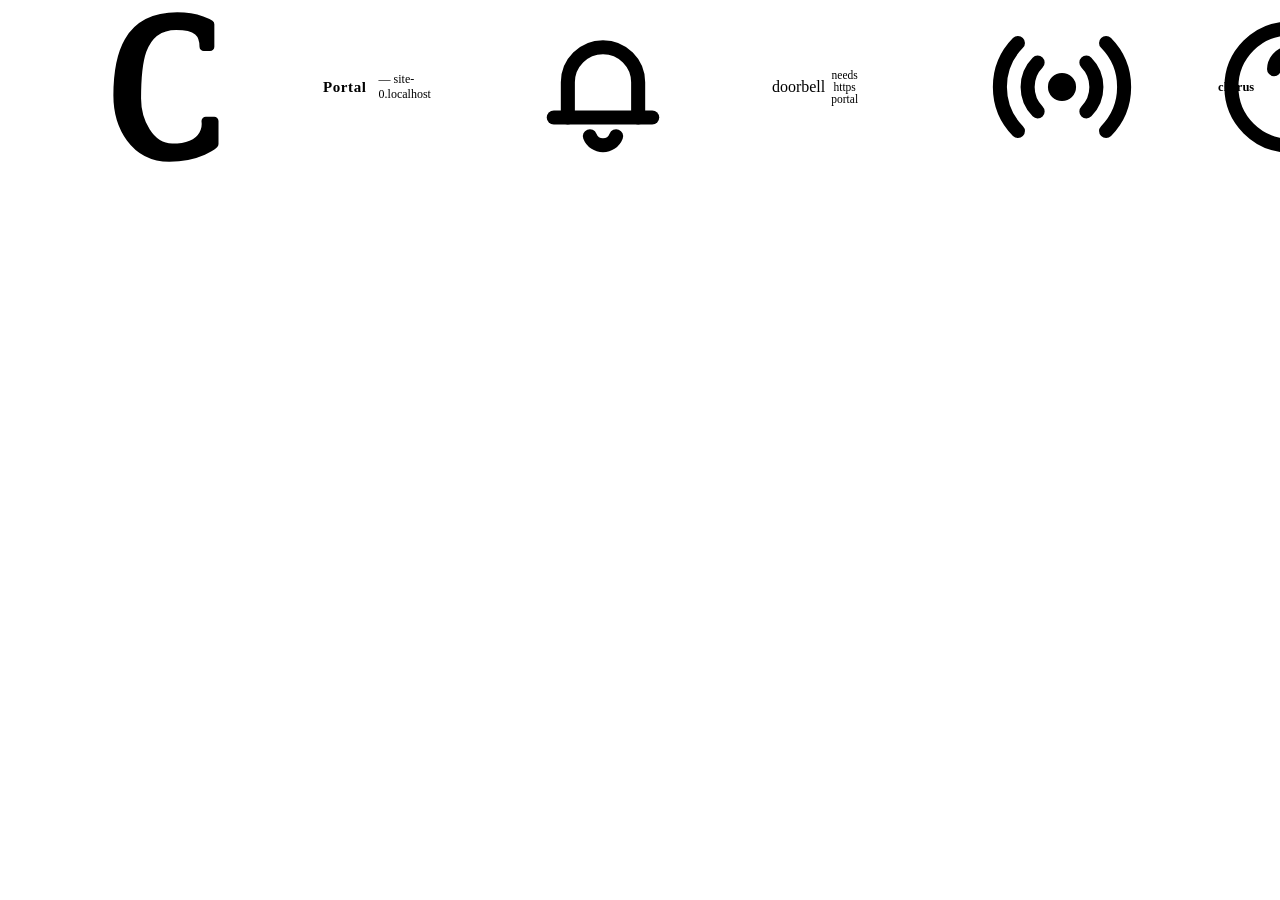
==== portal/portal/index.html @ 675035c2 "release build from main 15f2cd0 Co-Authored-By: Claude Fable 5.1 <noreply@anthropic.com> Co-Authored" ====
<!doctype html>
<html lang="en">
<head>
<meta charset="utf-8">
<meta name="viewport" content="width=device-width, initial-scale=1">
<title>Portal</title>
<link rel="icon" href="data:image/svg+xml,<svg xmlns='http://www.w3.org/2000/svg' viewBox='-119 -789 829 829'><style>@media (prefers-color-scheme:dark){g{fill:%23f3f5f8;stroke:%23f3f5f8}}</style><g transform='scale(1 -1)' fill='%230b1219' stroke='%230b1219' stroke-width='48' stroke-linejoin='round'><path d='M357.70703125 763C79.70703125 763 28.70703125 545 28.70703125 328C28.70703125 159 120.70703125 -14 313.70703125 -14C481.70703125 -14 561.70703125 59 561.70703125 59V186H515.70703125C515.70703125 186 539.70703125 38 329.70703125 38C204.70703125 38 133.70703125 187 133.70703125 311C133.70703125 479 140.70703125 714 351.70703125 714C469.70703125 714 504.70703125 672 504.70703125 597H538.70703125V721C538.70703125 721 478.70703125 763 357.70703125 763Z'/></g></svg>">
<link rel="stylesheet" href="/tokens.css">
<style>
  /* The palette, type, spacing and geometry live in tokens.css, shared with the
     dashboard so the two surfaces read as one product. Nothing is redeclared here.
     Per-agent identity arrives as --agent-h, set on each pane from the roster at
     load; tokens.css derives --id-edge and --id-fill from the hue alone, retuned
     per theme. */
  * { box-sizing: border-box; }
  html, body { height: 100%; margin: 0; }
  body {
    background: var(--bg-page);
    color: var(--text-body);
    font-family: var(--font-sans);
    display: flex; flex-direction: column;
    padding: 10px; gap: 10px;
  }
  header.bar {
    /* centre, not baseline: the wordmark is a flex row now and a flex container's
       baseline is its first item's, which dropped the banner below the title. */
    display: flex; align-items: center; gap: 12px;
    padding: 2px 6px; flex: none;
  }
  header.bar h1 {
    margin: 0; font-size: 15px; font-weight: 600; letter-spacing: .04em;
    /* .icon is display:block; without a flex row here the mark stacks above the words */
    display: inline-flex; align-items: center; gap: 7px;
  }
  header.bar h1 .icon { color: var(--text-strong); }   /* the mark is ink, not accent */
  header.bar h1 .accent { color: var(--accent); }
  header.bar .sub { color: var(--text-quiet); font-size: 12px; }
  header.bar .right { margin-left: auto; color: var(--text-quiet); font-size: 12px; }
  /* doorbell: centred in the bar (operator's ask 2026-09-10), ON by default */
  header.bar { position: relative; }
  #doorbell {
    display: flex; align-items: center; gap: 6px; cursor: pointer;
    font: 600 12.5px/16px var(--font-sans); color: var(--text-strong);
    border: var(--edge-w) solid var(--line-strong); border-radius: var(--radius-1);
    padding: 0 10px; height: 28px; background: var(--bg-panel); margin-left: auto;
  }
  #doorbell:hover { border-color: var(--accent); }
  #doorbell:focus-visible { outline: none; box-shadow: var(--focus-ring); }
  /* state reads from the dot, not from the label going grey: a control that dims
     to say "off" is indistinguishable from one that is disabled. */
  #doorbell .bell-dot {
    width: 7px; height: 7px; border-radius: 50%; flex: none;
    background: var(--ok-fill); border: 1.5px solid transparent;
  }
  #doorbell[aria-pressed="false"] .bell-dot { background: transparent; border-color: var(--ink-4); }
  #doorbell[aria-pressed="false"] { color: var(--text-quiet); }
  #doorbell .st { font-weight: 400; color: var(--text-quiet); font-size: 11.5px; font-family: var(--font-mono); }
  #doorbell .st.withheld { color: var(--warn-text); }

  /* --- stacked breakpoint: one pane at a time, tabs to switch ------------- */
  .tabbar { display: none; gap: 6px; flex: none; padding: 0 6px; overflow-x: auto; }
  .tabbar button {
    display: flex; align-items: center; gap: 7px; height: 44px; padding: 0 12px;
    background: var(--bg-inset); border: var(--edge-w) solid var(--line);
    border-bottom: var(--edge-active-w) solid transparent;
    border-radius: var(--radius-1) var(--radius-1) 0 0;
    font: 600 13px/1 var(--font-sans); color: var(--text-quiet); cursor: pointer; white-space: nowrap;
  }
  /* the active tab wears the pane header it opens; the underline is --accent,
     because selection is interaction and not identity. */
  .tabbar button[aria-selected="true"] {
    background: var(--id-wash); color: var(--id-text); border-bottom-color: var(--accent);
  }
  .tabbar button:focus-visible { outline: none; box-shadow: var(--focus-ring); }
  .tabbar .state { color: var(--pane-dot, var(--id-fill)); }

  @media (max-width: 899px) {
    body { padding: 6px; }
    .tabbar { display: flex; }
    .grid { grid-template-columns: 1fr !important; grid-template-areas: none !important; grid-template-rows: 1fr; }
    .pane { grid-area: auto !important; }
    .pane:not([aria-current="true"]) { display: none; }
    header.bar { flex-wrap: wrap; }
    header.bar .sub { display: none; }
  }

  .grid {
    flex: 1; min-height: 0;
    display: grid; gap: 10px;
    grid-template-rows: 1fr 1fr;
    /* grid-template-columns and -areas are generated from agents.json */
  }
  /* Scoped to :not([data-pane-state]) on purpose. These are the same specificity
     as tokens.css's [data-pane-state] rules and this stylesheet loads AFTER it, so
     an unscoped .pane would win and no state would ever paint. */
  .pane:not([data-pane-state]) {
    --pane-edge: var(--line-strong);
    --pane-dot: var(--id-fill);
  }
  .pane {
    display: flex; flex-direction: column; min-width: 0; min-height: 0;
    background: var(--bg-panel);
    border: 1px solid var(--line-strong);
    border-top: var(--edge-status-w) solid var(--pane-edge);
    border-radius: var(--radius-2);
    overflow: hidden;
    transition: border-color var(--transition);
  }
  .pane:focus-within { box-shadow: var(--focus-ring); }

  .pane .chip {
    font: 500 11px/1 var(--font-mono); letter-spacing: .04em;
    color: var(--warn-text); background: var(--bg-inset);
    padding: 3px 6px; border-radius: var(--radius-1);
  }
  .pane[data-pane-state="dead"] .chip { color: var(--err-text); }
  .pane .head {
    flex: none; display: flex; align-items: center; gap: 8px;
    height: 34px; padding: 0 12px;
    /* the agent tint: identity lives here now, not on the pane border */
    background: var(--id-wash, var(--bg-inset));
    border-bottom: 1px solid var(--line-strong);
    cursor: pointer; user-select: none;
  }
  /* the state GLYPH replaces the coloured dot: live and waiting share an
     uncoloured border, so shape is what separates them, not hue alone. */
  .pane .head .state { color: var(--pane-dot); }
  .pane .name {
    font-size: 12.5px; font-weight: 700; letter-spacing: .09em;
    /* The name stops shouting and starts carrying colour, which the wash makes
       legible. Uppercase at .09em tracking was the last of the name-tag look. */
    text-transform: none; letter-spacing: normal; font-weight: 600;
    color: var(--id-text, var(--text-strong));
  }
  .pane .hint { color: var(--text-quiet); font-size: 11px; margin-left: 2px; }
  .pane .tools { margin-left: auto; display: flex; gap: 4px; }
  .pane .tools button {
    background: none; border: 0; color: var(--text-quiet);
    font-size: 13px; cursor: pointer; padding: 3px 6px; border-radius: var(--radius-1);
    line-height: 1;
  }
  .pane .tools button:hover { color: var(--text-body); background: var(--bg-inset); }
  .pane iframe {
    flex: 1; width: 100%; border: 0; background: var(--bg-panel); min-height: 0;
  }

  /* --- icons (sizing from tokens.css) --- */
  .icon { width: var(--icon-size); height: var(--icon-size); flex: none; display: block; }
  .icon-btn {
    width: 28px; height: 28px; display: inline-flex; align-items: center; justify-content: center;
    padding: 0; background: var(--bg-panel); border: var(--edge-w) solid var(--line);
    border-radius: var(--radius-1); color: var(--text-quiet); cursor: pointer;
    transition: var(--transition);
  }
  .icon-btn:hover { background: var(--bg-inset); border-color: var(--line-strong); color: var(--text-strong); }
  .icon-btn:focus-visible { outline: none; box-shadow: var(--focus-ring); }
  @media (max-width: 899px) { .icon-btn { width: 44px; height: 44px; } }

  /* help popover: absorbs the instruction string that used to live in the chrome */
  /* [hidden] is only display:none at UA-stylesheet strength, so ANY display here
     beats it and the popover renders permanently open -- which is what shipped.
     The attribute stays the source of truth; this restores what it means. */
  #help-pop[hidden] { display: none; }
  #help-pop {
    position: absolute; right: 10px; top: 40px; z-index: 20;
    background: var(--bg-panel); border: var(--edge-w) solid var(--line-strong);
    border-radius: var(--radius-2); padding: var(--sp-3); min-width: 250px;
    display: grid; grid-template-columns: auto 1fr; gap: var(--sp-1) var(--sp-3);
    font-size: var(--text-xs);
  }
  #help-pop kbd { font-family: var(--font-mono); color: var(--text-strong); font-size: var(--text-xs); }
  #help-pop span { color: var(--text-quiet); }

  /* theme: two segments in one hairline container, not a button that reads as a label */
  #theme-seg {
    display: inline-flex; height: 28px; border: var(--edge-w) solid var(--line);
    border-radius: var(--radius-1); overflow: hidden;
  }
  #theme-seg button {
    width: 30px; display: inline-flex; align-items: center; justify-content: center;
    background: var(--bg-inset); color: var(--text-quiet); border: 0; cursor: pointer;
  }
  #theme-seg button[aria-checked="true"] { background: var(--bg-panel); color: var(--text-strong); }
  #theme-seg button:focus-visible { outline: none; box-shadow: var(--focus-ring); }

  #chorus-toggle {
    background: none; border: 1px solid var(--line-strong); border-radius: var(--radius-1);
    color: var(--accent); font: inherit; font-size: 12.5px; font-weight: 600;
    padding: 3px 10px; cursor: pointer; margin-left: 10px;
    /* same reason as the wordmark: glyph and label are a row, not a stack.
       Height matched to the doorbell and the theme segments so the three sit level. */
    display: inline-flex; align-items: center; gap: 6px; height: 28px;
  }
  #chorus-toggle:hover { background: var(--bg-inset); }
  #chorus {
    display: none; flex: none; flex-direction: column; gap: 8px;
    background: var(--bg-panel); border: 1px solid var(--line-strong);
    border-top: 3px solid var(--accent); border-radius: var(--radius-2);
    padding: 10px 12px;
  }
  #chorus.open { display: flex; }
  #chorus textarea {
    resize: vertical; min-height: 40px; font: inherit; font-size: 13.5px;
    color: var(--text-body); background: var(--bg-page);
    border: 1px solid var(--line-strong); border-radius: var(--radius-1); padding: 8px 10px;
  }
  #chorus .row { display: flex; gap: 14px; align-items: center; flex-wrap: wrap; }

  /* --- drawer: inclusion and position are ONE control --------------------- */
  #chorus-order { list-style: none; margin: 0; padding: 0; display: flex; flex-wrap: wrap; gap: 6px; }
  .chorus-row {
    display: flex; align-items: center; gap: 8px;
    padding: 4px 10px 4px 6px; height: 28px;
    background: var(--bg-inset); border: var(--edge-w) solid var(--line);
    border-left: var(--edge-status-w) solid transparent;
    border-radius: var(--radius-1); cursor: pointer; user-select: none;
    transition: var(--transition);
  }
  .chorus-row[aria-pressed="true"] {
    background: var(--bg-panel); border-left-color: var(--id-edge);
  }
  .chorus-row:focus-visible { outline: none; box-shadow: var(--focus-ring); }
  .chorus-row .drag { color: var(--ink-4); cursor: grab; }
  .chorus-row[aria-pressed="false"] .drag { visibility: hidden; }
  .chorus-row.dragging { opacity: .5; }
  .chorus-order-n {
    font: 500 12px/1 var(--font-mono); color: var(--text-strong);
    min-width: 11px; text-align: right; font-variant-numeric: tabular-nums;
  }
  .chorus-row[aria-pressed="false"] .chorus-order-n { color: var(--ink-4); }
  .chorus-dot { width: 8px; height: 8px; border-radius: 50%; background: var(--id-fill); flex: none; }
  .chorus-row[aria-pressed="false"] .chorus-dot { background: none; border: 1.5px solid var(--ink-4); }
  .chorus-name { font-size: 12.5px; font-weight: 600; color: var(--text-strong); }
  .chorus-row[aria-pressed="false"] .chorus-name { font-weight: 400; color: var(--text-quiet); }

  /* stepper: a browser spinner is 11px of arrow and cannot match a hairline system */
  .stepper { display: inline-flex; align-items: center; height: 28px;
             border: var(--edge-w) solid var(--line); border-radius: var(--radius-1); }
  .stepper button { width: 26px; height: 100%; display: inline-flex; align-items: center;
             justify-content: center; background: var(--bg-inset); border: 0;
             color: var(--text-quiet); cursor: pointer; }
  .stepper button:hover { color: var(--text-strong); background: var(--bg-panel); }
  .stepper button:focus-visible { outline: none; box-shadow: var(--focus-ring); }
  .stepper output { width: 26px; text-align: center; font: 500 12px/1 var(--font-mono);
             color: var(--text-strong); font-variant-numeric: tabular-nums; }

  /* 2-4 short options segment; 5+ take a listbox. Nothing takes a raw select. */
  .seg { display: inline-flex; height: 28px; border: var(--edge-w) solid var(--line);
         border-radius: var(--radius-1); overflow: hidden; }
  .seg button { padding: 0 10px; background: var(--bg-inset); border: 0; cursor: pointer;
         font: 500 12px/1 var(--font-sans); color: var(--text-quiet); }
  .seg button[aria-checked="true"] { background: var(--bg-panel); color: var(--text-strong); }
  .seg button:focus-visible { outline: none; box-shadow: var(--focus-ring); }
  .kbd-hint { font: 400 11px/1 var(--font-mono); color: var(--text-on-accent); opacity: .8; }
  #chorus button.fire, #chorus button.abort {
    display: inline-flex; align-items: center; gap: 6px; height: 28px;
  }
  #chorus button.fire {
    background: var(--accent); color: var(--text-on-accent); border: 0; border-radius: var(--radius-1);
    padding: 7px 18px; font: inherit; font-size: 13px; font-weight: 600; cursor: pointer;
  }
  #chorus button.fire:hover { filter: brightness(1.08); }
  #chorus button.abort {
    background: none; color: var(--text-quiet); border: 1px solid var(--line-strong);
    border-radius: var(--radius-1); padding: 0 12px; font: inherit; font-size: 13px; cursor: pointer;
  }
  #chorus button.abort:hover { color: var(--err-text); border-color: var(--err-text); }
  #chorus button.fire:focus-visible, #chorus button.abort:focus-visible {
    outline: none; box-shadow: var(--focus-ring);
  }
  #chorus .status { font-size: 12px; color: var(--text-quiet); margin-left: auto; }
  #chorus .hint-order { font-size: 12px; color: var(--text-quiet); }
  /* chorusd runs round 0 AND `rounds` more, so the stepper's N is exchanges AFTER
     the opening prompt, not passes. Firing "1" really does prompt twice. Rather
     than change a live backend's semantics, the control says what it counts and
     this spells out the total. */
  #chorus .rounds-hint { font: 400 11.5px/1 var(--font-mono); color: var(--text-quiet); }

  /* zoom: one pane takes the whole viewport */
  body.zoomed .grid .pane { display: none; }
  body.zoomed .grid .pane.zoom {
    display: flex; position: fixed; inset: 10px; z-index: 10;
  }

  /* solo (?only=agent): single pane, full viewport, same clipboard wiring */
  body.solo .grid { display: flex; }
  body.solo .pane { flex: 1; }
</style>
</head>
<body>
<!-- Paste as the FIRST child of <body> in portal/portal/index.html and in the
     dashboard template. One inline sprite, no build step, no extra request.
     Reference with:  <svg class="icon" aria-hidden="true"><use href="#i-zoom"/></svg>
     currentColor works because the sprite is same-document. An EXTERNAL
     <use href="icons.svg#i-zoom"> does not reliably inherit currentColor,
     which is why this is inline rather than a separate file. -->
<svg xmlns="http://www.w3.org/2000/svg" width="0" height="0" style="position:absolute" aria-hidden="true" focusable="false">
  <symbol id="i-zoom" viewBox="0 0 16 16">
    <g fill="none" stroke="currentColor" stroke-width="1.5" stroke-linecap="round" stroke-linejoin="round">
      <path d="M6.25 2.75H2.75V6.25"/>
      <path d="M9.75 2.75h3.5v3.5"/>
      <path d="M6.25 13.25H2.75V9.75"/>
      <path d="M9.75 13.25h3.5V9.75"/>
    </g>
  </symbol>
  <symbol id="i-popout" viewBox="0 0 16 16">
    <g fill="none" stroke="currentColor" stroke-width="1.5" stroke-linecap="round" stroke-linejoin="round">
      <path d="M9.5 2.75h3.75V6.5"/>
      <path d="M13.25 2.75 8.25 7.75"/>
      <path d="M11 9.25v4H2.75V5h4"/>
    </g>
  </symbol>
  <symbol id="i-reconnect" viewBox="0 0 16 16">
    <g fill="none" stroke="currentColor" stroke-width="1.5" stroke-linecap="round" stroke-linejoin="round">
      <path d="M13.25 8A5.25 5.25 0 1 1 11.6 4.15"/>
      <path d="M13.25 2.75V5.5h-2.75"/>
    </g>
  </symbol>
  <symbol id="i-broadcast" viewBox="0 0 16 16">
    <g fill="none" stroke="currentColor" stroke-width="1.5" stroke-linecap="round" stroke-linejoin="round">
      <path d="M8 7.25a.75.75 0 1 1 0 1.5.75.75 0 0 1 0-1.5"/>
      <path d="M10.6 5.4a3.7 3.7 0 0 1 0 5.2"/>
      <path d="M5.4 5.4a3.7 3.7 0 0 0 0 5.2"/>
      <path d="M12.7 3.3a6.7 6.7 0 0 1 0 9.4"/>
      <path d="M3.3 3.3a6.7 6.7 0 0 0 0 9.4"/>
    </g>
  </symbol>
  <symbol id="i-bell" viewBox="0 0 16 16">
    <g fill="none" stroke="currentColor" stroke-width="1.5" stroke-linecap="round" stroke-linejoin="round">
      <path d="M4.25 11.25V7.5a3.75 3.75 0 0 1 7.5 0v3.75"/>
      <path d="M2.75 11.25h10.5"/>
      <path d="M6.6 13.25a1.5 1.5 0 0 0 2.8 0"/>
    </g>
  </symbol>
  <symbol id="i-help" viewBox="0 0 16 16">
    <g fill="none" stroke="currentColor" stroke-width="1.5" stroke-linecap="round" stroke-linejoin="round">
      <path d="M8 1.75a6.25 6.25 0 1 1 0 12.5 6.25 6.25 0 0 1 0-12.5"/>
      <path d="M6.3 6.1a1.75 1.75 0 1 1 2.5 1.6c-.5.3-.8.7-.8 1.3v.3"/>
      <path d="M8 11.4v.5"/>
    </g>
  </symbol>
  <symbol id="i-sun" viewBox="0 0 16 16">
    <g fill="none" stroke="currentColor" stroke-width="1.5" stroke-linecap="round" stroke-linejoin="round">
      <path d="M8 5.25a2.75 2.75 0 1 1 0 5.5 2.75 2.75 0 0 1 0-5.5"/>
      <path d="M8 1.5v1.5"/>
      <path d="M8 13v1.5"/>
      <path d="M1.5 8h1.5"/>
      <path d="M13 8h1.5"/>
      <path d="M3.4 3.4l1.05 1.05"/>
      <path d="M11.55 11.55l1.05 1.05"/>
      <path d="M12.6 3.4l-1.05 1.05"/>
      <path d="M4.45 11.55 3.4 12.6"/>
    </g>
  </symbol>
  <symbol id="i-moon" viewBox="0 0 16 16">
    <g fill="none" stroke="currentColor" stroke-width="1.5" stroke-linecap="round" stroke-linejoin="round">
      <path d="M10.4 2.5a5.75 5.75 0 1 0 3.1 8.5A6.2 6.2 0 0 1 10.4 2.5"/>
    </g>
  </symbol>
  <symbol id="i-mark" viewBox="-119 -789 829 829"><g transform="scale(1 -1)" fill="currentColor" stroke="currentColor" stroke-width="48" stroke-linejoin="round"><path d="M357.70703125 763C79.70703125 763 28.70703125 545 28.70703125 328C28.70703125 159 120.70703125 -14 313.70703125 -14C481.70703125 -14 561.70703125 59 561.70703125 59V186H515.70703125C515.70703125 186 539.70703125 38 329.70703125 38C204.70703125 38 133.70703125 187 133.70703125 311C133.70703125 479 140.70703125 714 351.70703125 714C469.70703125 714 504.70703125 672 504.70703125 597H538.70703125V721C538.70703125 721 478.70703125 763 357.70703125 763Z"/></g></symbol>
  <symbol id="i-plus" viewBox="0 0 16 16">
    <g fill="none" stroke="currentColor" stroke-width="1.5" stroke-linecap="round" stroke-linejoin="round">
      <path d="M8 4.5v7"/>
      <path d="M4.5 8h7"/>
    </g>
  </symbol>
  <symbol id="i-minus" viewBox="0 0 16 16">
    <g fill="none" stroke="currentColor" stroke-width="1.5" stroke-linecap="round" stroke-linejoin="round">
      <path d="M4.5 8h7"/>
    </g>
  </symbol>
  <symbol id="i-drag" viewBox="0 0 16 16">
    <g fill="none" stroke="currentColor" stroke-width="1.5" stroke-linecap="round" stroke-linejoin="round">
      <path d="M5.5 6h5"/>
      <path d="M5.5 10h5"/>
    </g>
  </symbol>
  <symbol id="i-close" viewBox="0 0 16 16">
    <g fill="none" stroke="currentColor" stroke-width="1.5" stroke-linecap="round" stroke-linejoin="round">
      <path d="M4.5 4.5 11.5 11.5"/>
      <path d="M11.5 4.5 4.5 11.5"/>
    </g>
  </symbol>
  <symbol id="i-state-live" viewBox="0 0 16 16">
    <g fill="currentColor" stroke="currentColor" stroke-width="1.5" stroke-linecap="round" stroke-linejoin="round">
      <path d="M8 3.75a4.25 4.25 0 1 1 0 8.5 4.25 4.25 0 0 1 0-8.5"/>
    </g>
  </symbol>
  <symbol id="i-state-waiting" viewBox="0 0 16 16">
    <g fill="none" stroke="currentColor" stroke-width="1.5" stroke-linecap="round" stroke-linejoin="round">
      <path d="M8 3.75a4.25 4.25 0 1 1 0 8.5 4.25 4.25 0 0 1 0-8.5"/>
    </g>
  </symbol>
  <symbol id="i-state-blocked" viewBox="0 0 16 16">
    <g fill="none" stroke="currentColor" stroke-width="1.5" stroke-linecap="round" stroke-linejoin="round">
      <path d="M8 3.75a4.25 4.25 0 1 1 0 8.5 4.25 4.25 0 0 1 0-8.5"/>
      <path d="M5.75 8h4.5"/>
    </g>
  </symbol>
  <symbol id="i-state-retrying" viewBox="0 0 16 16">
    <g fill="none" stroke="currentColor" stroke-width="1.5" stroke-linecap="round" stroke-linejoin="round">
      <path d="M12.25 8A4.25 4.25 0 1 1 10.9 4.9"/>
      <path d="M12.25 3.5V6h-2.5"/>
    </g>
  </symbol>
  <symbol id="i-state-dead" viewBox="0 0 16 16">
    <g fill="none" stroke="currentColor" stroke-width="1.5" stroke-linecap="round" stroke-linejoin="round">
      <path d="M5.25 5.25 10.75 10.75"/>
      <path d="M10.75 5.25 5.25 10.75"/>
    </g>
  </symbol>
</svg>
  <header class="bar">
    <h1><svg class="icon" aria-hidden="true"><use href="#i-mark"></use></svg> <span class="accent">Portal</span></h1>
    <span class="sub" id="banner"></span>
    <button id="doorbell" type="button" aria-pressed="true"
            title="ON: new mail rings the recipient's running session. OFF: it waits for the next human prompt.">
      <svg class="icon" aria-hidden="true"><use href="#i-bell"></use></svg>
      <span class="bell-dot" aria-hidden="true"></span>
      doorbell <span class="st" id="doorbell-st"></span>
    </button>
    <div id="theme-seg" role="radiogroup" aria-label="Colour theme">
      <button type="button" role="radio" data-mode="light" aria-label="Light theme"><svg class="icon" aria-hidden="true"><use href="#i-sun"></use></svg></button>
      <button type="button" role="radio" data-mode="dark" aria-label="Dark theme"><svg class="icon" aria-hidden="true"><use href="#i-moon"></use></svg></button>
    </div>
    <button id="chorus-toggle" type="button" title="send one prompt to several agents in order">
      <svg class="icon" aria-hidden="true"><use href="#i-broadcast"></use></svg> chorus
    </button>
    <button class="icon-btn" id="help-btn" type="button" aria-label="Keyboard shortcuts and help" aria-expanded="false">
      <svg class="icon" aria-hidden="true"><use href="#i-help"></use></svg>
    </button>
    <div id="help-pop" hidden>
      <kbd>click a name</kbd><span>zoom that pane</span>
      <kbd>Ctrl+Enter</kbd><span>fire the chorus drawer</span>
      <kbd>Esc</kbd><span>close this / unzoom</span>
      <kbd>reconnect</kbd><span>reload a dropped session</span>
      <kbd>pop out</kbd><span>open one pane in its own tab</span>
    </div>
  </header>
  <nav class="tabbar" id="tabbar" aria-label="Agents"></nav>
  <main class="grid" id="grid"></main>

  <section id="chorus">
    <textarea id="chorus-msg" rows="2"
      placeholder="[CHORUS] prompt — fires to every checked agent, then N rounds of AMQ exchange (Ctrl+Enter to fire)"></textarea>
    <div class="row">
      <span class="hint-order">order</span>
      <ul id="chorus-order"></ul>
    </div>
    <div class="row">
      <span class="hint-order">exchanges</span>
      <div class="stepper">
        <button type="button" id="rounds-dn" aria-label="One fewer round"><svg class="icon" aria-hidden="true"><use href="#i-minus"></use></svg></button>
        <output id="chorus-rounds" for="rounds-dn rounds-up">3</output>
        <button type="button" id="rounds-up" aria-label="One more exchange"><svg class="icon" aria-hidden="true"><use href="#i-plus"></use></svg></button>
      </div>
      <span class="rounds-hint" id="rounds-hint"></span>
      <div class="seg" id="chorus-mode" role="radiogroup" aria-label="Exchange">
        <button type="button" role="radio" data-mode="roundrobin" aria-checked="true">round-robin</button>
        <button type="button" role="radio" data-mode="simultaneous" aria-checked="false">simultaneous</button>
      </div>
      <button class="fire" type="button">
        <svg class="icon" aria-hidden="true"><use href="#i-broadcast"></use></svg>
        Fire <span class="kbd-hint">Ctrl+Enter</span>
      </button>
      <button class="abort" type="button">Abort</button>
      <span class="status">idle</span>
    </div>
  </section>

<script>
(async () => {
  // ---- the flock, from one file ----------------------------------------------
  // agents.json (the roster, docs/LAYOUT.md rule 2) is the single source for panes, colours,
  // grid, banner and the chorus row. chorusd.py reads the same file. Adding an agent is one entry there.
  let cfg = { site: location.hostname, orchestrator: null, agents: [] };
  try {
    const r = await fetch("agents.json", { cache: "no-store" });
    if (r.ok) cfg = { ...cfg, ...(await r.json()) };
  } catch (e) { console.warn("agents.json unreadable", e); }
  const AGENTS = cfg.agents || [];

  // --- theme ------------------------------------------------------------------
  // Chrome and terminals move together. The chrome is tokens.css under
  // [data-theme]; the terminals are xterm.js palettes that ship in agents.json,
  // BOTH of them, because the ttyd unit can only be baked with one at render time
  // and the operator wants to switch without a redeploy. ttyd 1.7.7 exposes its
  // Terminal as window.term on the iframe and we are same-origin with it -- the
  // clipboard bridge below already relies on exactly that, so this is the same
  // proven reach, not a new assumption.
  const TERM_THEMES = cfg.theme || {};
  const TERMS = new Set();          // live xterm instances, one per connected pane
  let themeMode = (() => {
    try { return localStorage.getItem("flock-theme") || TERM_THEMES.mode || "light"; }
    catch { return TERM_THEMES.mode || "light"; }   // private windows throw on access
  })();
  const xtermTheme = mode => {
    const t = TERM_THEMES[mode];
    if (!t) return null;
    const { selection, ...rest } = t;               // xterm calls it selectionBackground
    return { ...rest, selectionBackground: selection };
  };
  const paintTerm = term => {
    const t = xtermTheme(themeMode);
    if (!t) return;
    // xterm 5 takes the setter; keep the 4.x path so a ttyd bump degrades to a
    // stale palette rather than a thrown exception in the middle of the toggle.
    try { term.options.theme = t; } catch { try { term.setOption("theme", t); } catch {} }
  };
  function applyTheme() {
    document.documentElement.dataset.theme = themeMode;
    for (const b of document.querySelectorAll("#theme-seg button"))
      b.setAttribute("aria-checked", String(b.dataset.mode === themeMode));
    TERMS.forEach(paintTerm);
  }
  for (const b of document.querySelectorAll("#theme-seg button")) {
    b.addEventListener("click", () => {
      themeMode = b.dataset.mode;
      try { localStorage.setItem("flock-theme", themeMode); } catch {}
      applyTheme();
    });
  }

  // help: the instruction string used to live in the header; a product at this
  // level does not explain itself in its chrome.
  const helpBtn = document.getElementById("help-btn"), helpPop = document.getElementById("help-pop");
  const setHelp = open => { helpPop.hidden = !open; helpBtn.setAttribute("aria-expanded", String(open)); };
  helpBtn.addEventListener("click", e => { e.stopPropagation(); setHelp(helpPop.hidden); });
  document.addEventListener("click", e => { if (!helpPop.hidden && !helpPop.contains(e.target)) setHelp(false); });
  document.addEventListener("keydown", e => { if (e.key === "Escape" && !helpPop.hidden) setHelp(false); });
  const labelOf = b => b.label ?? b.name;

  for (const b of AGENTS) document.documentElement.style.setProperty(`--${b.name}`, b.color);
  applyTheme();
  document.getElementById("banner").textContent =
    AGENTS.map(labelOf).join(" · ") + " — " + cfg.site;

  // Grid: the first agent takes the tall left pane; the rest fill two rows on
  // the right. With N-1 right-hand agents and cols = ceil((N-1)/2) columns,
  // row 2 takes the last `cols` agents and row 1 the remainder, stretched.
  const grid = document.getElementById("grid");
  const layout = () => {
    if (AGENTS.length < 2) { grid.style.display = "flex"; return; }
    const rest = AGENTS.slice(1); const cols = Math.ceil(rest.length / 2);
    const row2 = rest.slice(rest.length - cols), row1 = rest.slice(0, rest.length - cols);
    const spread = row => {
      if (!row.length) return row2.map(b => b.name);          // nothing above: repeat row 2
      const out = []; const base = Math.floor(cols / row.length); let extra = cols - base * row.length;
      for (const b of row) { const n = base + (extra > 0 ? 1 : 0); if (extra > 0) extra--; for (let i = 0; i < n; i++) out.push(b.name); }
      return out;
    };
    const first = AGENTS[0].name;
    grid.style.gridTemplateColumns = `2fr ${"1fr ".repeat(cols).trim()}`;
    grid.style.gridTemplateAreas = `"${first} ${spread(row1).join(" ")}" "${first} ${spread(row2).join(" ")}"`;
  };
  layout();

  // Served over HTTPS via Caddy: same-origin /term/<agent>/ (ttyd -b base path).
  // Served over plain HTTP (preview): talk to the ttyd ports directly.
  const viaCaddy = location.protocol === "https:";
  const urlFor = b => viaCaddy
    ? `/term/${b.name}/`
    : `http://${location.hostname}:${b.port}/`;

  // ?only=<agent> renders a single full-viewport pane — used by the pop-out control
  // so dedicated tabs keep the clipboard wiring below (raw /term/<agent>/ has
  // none of it: no OSC 52 copy handler, no paste interception).
  const solo = new URLSearchParams(location.search).get("only");
  const shown = solo ? AGENTS.filter(b => b.name === solo) : AGENTS;
  if (solo && shown.length) {
    document.body.classList.add("solo");
    document.title = `${labelOf(shown[0])} — Portal`;
  }

  for (const b of (shown.length ? shown : AGENTS)) {
    const pane = document.createElement("section");
    pane.className = "pane";
    pane.dataset.agent = b.name;
    pane.style.gridArea = b.name;
    // tokens.css derives --id-edge and --id-fill from the hue and retunes them per
    // theme; a raw hex cannot be retuned and fails contrast on one ground or the other.
    // data-agent AND --agent-h go on the same element on purpose: tokens.css
    // declares --id-edge/--id-fill on [data-agent], because a var() inside a
    // custom property is substituted where it is DECLARED. Declared on :root it
    // resolves the hue at :root, where there is none, and every pane comes out
    // the same colour -- which is what shipped until 2026-09-11.
    pane.dataset.agent = b.name;
    pane.style.setProperty("--agent-h", b.hue);
    pane.innerHTML = `
      <div class="head">
        <svg class="icon state" aria-hidden="true"><use href="#i-state-waiting"></use></svg>
        <span class="name">${labelOf(b)}</span>
        <span class="chip" hidden></span>
        <span class="hint"></span>
        <span class="tools">
          <button class="icon-btn paste" aria-label="Paste clipboard into ${b.name}"><svg class="icon" aria-hidden="true"><use href="#i-popout"></use></svg></button>
          <button class="icon-btn reload" aria-label="Reconnect ${b.name}"><svg class="icon" aria-hidden="true"><use href="#i-reconnect"></use></svg></button>
          <button class="icon-btn pop" aria-label="Open ${b.name} in its own tab"><svg class="icon" aria-hidden="true"><use href="#i-popout"></use></svg></button>
        </span>
      </div>
      <iframe src="${urlFor(b)}" title="${b.name}" allow="clipboard-read; clipboard-write"></iframe>`;
    grid.appendChild(pane);

    const iframe = pane.querySelector("iframe");
    const hint = pane.querySelector(".hint");

    // Same-origin superpower: reach into the pane and wire the clipboard
    // through the parent page's modern clipboard API. ttyd's own copy path
    // (execCommand) and native Ctrl+V are both unreliable in Firefox iframes.
    let flashTimer, paneTerm = null;
    const flash = msg => {
      hint.textContent = msg;
      clearTimeout(flashTimer);
      flashTimer = setTimeout(() => { hint.textContent = ""; }, 1500);
    };
    const doPaste = () => {
      if (!paneTerm) return;
      navigator.clipboard.readText().then(t => {
        if (t) { paneTerm.paste(t); flash("pasted ✓"); }
        iframe.contentWindow?.focus();
      }).catch(() => flash("clipboard blocked — allow paste in Firefox"));
    };
    const wireClipboard = () => {
      let tries = 0;
      const attach = () => {
        let term;
        try { term = iframe.contentWindow?.term; } catch { return; }
        if (!term) {
          if (++tries < 40) setTimeout(attach, 500);
          else {
            flash("no clipboard bridge (ttyd changed?)");   // ttyd's xterm global is an internal; say so if it moves
            // 40 tries at 500ms with no xterm instance: the frame loaded but the
            // terminal never came up. That is the only "dead" this page can honestly
            // observe, so it is the only thing that sets it.
            localState[b.name] = "dead";
            setPaneState(b.name, "dead");
          }
          return;
        }
        paneTerm = term;
        TERMS.add(term);       // a pane that reconnects re-enters here with a new instance
        paintTerm(term);       // the unit baked one palette; this pane may owe the other
        // Copy path: Claude Code owns the mouse in these panes and does its
        // own selection. On release it runs `tmux load-buffer -w`, tmux
        // forwards it as an OSC 52 escape, and we catch it here and place it
        // on the real system clipboard. (Reading xterm's own selection under
        // Claude Code is hopeless -- its TUI redraws race the clipboard.)
        term.parser.registerOscHandler(52, data => {
          console.log(`[osc52:${b.name}] arrived len=${data.length}`, data.slice(0, 60));
          const i = data.indexOf(";");
          const b64 = i >= 0 ? data.slice(i + 1) : data;
          if (b64 === "?") return true;   // clipboard query, not a write
          try {
            const bytes = Uint8Array.from(atob(b64), ch => ch.charCodeAt(0));
            const text = new TextDecoder().decode(bytes);
            // iframe's navigator, not the parent's: the user's activation
            // gesture lives on the iframe (coordinator's review, adopted)
            if (text) iframe.contentWindow.navigator.clipboard.writeText(text)
              .then(() => { console.log(`[osc52:${b.name}] write OK`); flash("copied ✓"); })
              .catch(e => { console.warn(`[osc52:${b.name}] write FAILED`, e.name, e.message); flash("copy blocked: " + e.name); });
          } catch (e) { console.warn(`[osc52:${b.name}] decode fail`, e); }
          return true;
        });
        // Paste, two layers:
        //  1. native paste event (Ctrl+V or the terminal's paste chord) -- no permission
        //     prompt; we deliver it to the terminal ourselves.
        //  2. if the native event never fires, fall back to the clipboard
        //     API (Firefox shows its small "Paste" bubble -- click it).
        const doc = iframe.contentDocument;
        let lastNativePaste = 0;
        doc.addEventListener("paste", e => {
          lastNativePaste = Date.now();
          const t = e.clipboardData?.getData("text");
          if (t && paneTerm) {
            e.preventDefault();
            e.stopImmediatePropagation();
            paneTerm.paste(t);
            flash("pasted ✓");
          }
        }, true);
        doc.addEventListener("keydown", e => {
          const isPaste = (e.ctrlKey && !e.altKey && e.key.toLowerCase() === "v")
                       || (e.shiftKey && e.key === "Insert");
          if (!isPaste) return;
          setTimeout(() => {
            if (Date.now() - lastNativePaste > 400) doPaste();
          }, 250);
        }, true);
      };
      attach();
    };
    iframe.addEventListener("load", wireClipboard);
    pane.querySelector(".paste").addEventListener("click", doPaste);
    pane.querySelector(".head").addEventListener("click", e => {
      if (e.target.closest("button")) return;
      const zooming = !pane.classList.contains("zoom");
      document.querySelectorAll(".pane").forEach(p => p.classList.remove("zoom"));
      document.body.classList.toggle("zoomed", zooming);
      if (zooming) pane.classList.add("zoom");
      pane.querySelector(".hint").textContent = zooming ? "zoomed — click to restore" : "";
    });
    pane.querySelector(".reload").addEventListener("click", () => {
      localState[b.name] = "retrying";
      setPaneState(b.name, "retrying");
      iframe.src = urlFor(b);
    });
    iframe.addEventListener("load", () => {
      // the frame is back: hand the pane to chorusd's view again
      delete localState[b.name];
      paneState[b.name] = null;
    });
    const popBtn = pane.querySelector(".pop");
    if (document.body.classList.contains("solo")) popBtn.style.display = "none";
    popBtn.addEventListener("click", () => {
      window.open(`${location.pathname}?only=${b.name}`, "_blank");
    });
  }

  // ---- doorbell toggle (chorusd /doorbell; ON by default, persisted server-side) ----
  const bellBtn = document.getElementById("doorbell");
  const bellSt = document.getElementById("doorbell-st");
  let bellState = true;
  function paintBell(v) {
    bellState = !!v.on;
    bellBtn.setAttribute("aria-pressed", String(bellState));
    const last = Object.entries(v.last_ring_ago || {}).sort((a, b) => a[1] - b[1])[0];
    const busy = Object.keys(v.busy || {});
    paintPaneStates(v);
    const withheld = Object.values(v.deferred || {}).reduce((a, n) => a + n, 0);
    bellSt.classList.toggle("withheld", withheld > 0);
    bellSt.textContent = withheld > 0 ? `${withheld} withheld` : !v.on ? "off" :
      (v.chorus_active ? "paused: chorus running" :
       (last ? `rang ${labelOf(AGENTS.find(b => b.name === last[0])) || last[0]} ${last[1] < 90 ? last[1] + "s" : Math.round(last[1] / 60) + "m"} ago` : "on") +
       (busy.length ? ` · busy: ${busy.join(" ")}` : ""));
  }
  async function bellRefresh() {
    if (location.protocol !== "https:") { bellSt.textContent = "needs https portal"; return; }
    const r = await fetch("/chorus/doorbell", { cache: "no-store" }).catch(() => null);
    if (!r || !r.ok) { bellSt.textContent = "chorusd unreachable"; return; }
    paintBell(await r.json());
  }
  bellBtn.addEventListener("click", async () => {
    const want = !bellState;
    const r = await fetch("/chorus/doorbell", {
      method: "POST", headers: { "Content-Type": "application/json" },
      body: JSON.stringify({ on: want }),
    }).catch(() => null);
    if (r && r.ok) paintBell(await r.json()); else bellRefresh();
  });
  bellRefresh(); setInterval(bellRefresh, 10000);

  // ---- chorus drawer -------------------------------------------------------
  const drawer = document.getElementById("chorus");
  const chorusStatus = drawer.querySelector(".status");
  const chorusMsg = document.getElementById("chorus-msg");
  document.getElementById("chorus-toggle").addEventListener("click", () => {
    drawer.classList.toggle("open");
    if (drawer.classList.contains("open")) chorusMsg.focus();
  });

  // --- pane state -----------------------------------------------------------
  // Five states from two sources, and the split is deliberate:
  //   chorusd knows what the AGENT is doing   -> blocked (usage limit), live, waiting
  //   the portal knows what the PANE is doing -> retrying, dead
  // A broken pane wins over a busy agent: if the terminal is not connected, what the
  // agent is up to is unknowable from here and saying "live" would be a guess.
  const localState = {};          // agent -> "retrying" | "dead", portal-side only
  const paneState = {};           // agent -> the state currently painted
  const CHIP = { blocked: "LIMIT", retrying: "RECONNECT", dead: "EXITED" };

  function setPaneState(name, st, detail) {
    if (paneState[name] === st + (detail || "")) return;
    paneState[name] = st + (detail || "");
    const pane = document.querySelector(`.pane[data-agent="${name}"]`);
    const tab = tabbar.querySelector(`button[data-agent="${name}"]`);
    for (const el of [pane, tab]) {
      if (!el) continue;
      el.dataset.paneState = st;
      const use = el.querySelector(".state use");   // not ".icon use": the pane's action buttons are icons too
      if (use) use.setAttribute("href", `#i-state-${st}`);
    }
    if (!pane) return;
    const chip = pane.querySelector(".chip");
    const label = CHIP[st];
    chip.hidden = !label;
    if (label) chip.textContent = detail ? `${label} · ${detail}` : label;
  }

  // chorusd's half, refreshed by the same doorbell poll that was already running --
  // no second loop, no second endpoint.
  function paintPaneStates(v) {
    for (const b of AGENTS) {
      const n = b.name;
      if (localState[n]) { setPaneState(n, localState[n]); continue; }
      const lim = (v.limit || {})[n];
      if (lim) setPaneState(n, "blocked", lim === "credits" ? "credits" : "");
      else if ((v.busy || {})[n]) setPaneState(n, "live");
      else setPaneState(n, "waiting");
    }
  }

  // --- stacked breakpoint: tabs pick the one visible pane ------------------
  // The tab bar is always built and CSS decides whether it shows, so there is no
  // resize listener and nothing to keep in sync with the viewport. Each tab
  // carries its agent's status glyph, which is the reason it is not just names:
  // a blocked agent is visible without switching to it.
  const tabbar = document.getElementById("tabbar");
  function showPane(name) {
    for (const p of document.querySelectorAll(".pane"))
      p.setAttribute("aria-current", String(p.dataset.agent === name));
    for (const t of tabbar.querySelectorAll("button"))
      t.setAttribute("aria-selected", String(t.dataset.agent === name));
  }
  function buildTabs() {
    tabbar.innerHTML = "";
    for (const b of AGENTS) {
      const t = document.createElement("button");
      t.type = "button";
      t.dataset.agent = b.name;   // [data-agent] is what tokens.css hangs --id-* on
      t.setAttribute("role", "tab");
      t.setAttribute("aria-selected", "false");
      t.style.setProperty("--agent-h", b.hue);
      t.dataset.paneState = "waiting";
      t.innerHTML = '<svg class="icon state" aria-hidden="true"><use href="#i-state-waiting"></use></svg>'
                  + '<span>' + labelOf(b) + '</span>';
      t.addEventListener("click", () => showPane(b.name));
      tabbar.appendChild(t);
    }
    if (AGENTS.length) showPane(AGENTS[0].name);
  }

  // --- the order list: inclusion AND position in one control ----------------
  // Was four bare checkboxes plus a separate "a -> b -> c" readout. Checkboxes
  // cannot express order, so the order lived in the sequence you happened to click
  // and was shown somewhere else. Now the list IS the order: click to include,
  // drag to reorder, and the numeral is the position.
  const orderList = document.getElementById("chorus-order");
  const chorusSeq = [];                       // still the single source of truth

  function renderOrder() {
    orderList.innerHTML = "";
    // included agents first, in firing order, then the rest in roster order
    const rest = AGENTS.filter(b => !chorusSeq.includes(b.name)).map(b => b.name);
    for (const name of [...chorusSeq, ...rest]) {
      const b = AGENTS.find(x => x.name === name);
      const on = chorusSeq.includes(name);
      const li = document.createElement("li");
      li.className = "chorus-row";
      li.dataset.agent = name;
      li.style.setProperty("--agent-h", b.hue);
      li.setAttribute("role", "button");
      li.setAttribute("tabindex", "0");
      li.setAttribute("aria-pressed", String(on));
      li.draggable = on;
      li.innerHTML =
        '<svg class="icon drag" aria-hidden="true"><use href="#i-drag"></use></svg>' +
        '<span class="chorus-order-n">' + (on ? chorusSeq.indexOf(name) + 1 : "—") + "</span>" +
        '<span class="chorus-dot"></span>' +
        '<span class="chorus-name">' + labelOf(b) + "</span>";
      const toggle = () => {
        const i = chorusSeq.indexOf(name);
        if (i === -1) chorusSeq.push(name); else chorusSeq.splice(i, 1);
        renderOrder();
      };
      li.addEventListener("click", toggle);
      li.addEventListener("keydown", e => {
        if (e.key === "Enter" || e.key === " ") { e.preventDefault(); toggle(); }
      });
      li.addEventListener("dragstart", e => {
        e.dataTransfer.setData("text/plain", name);
        e.dataTransfer.effectAllowed = "move";
        li.classList.add("dragging");
      });
      li.addEventListener("dragend", () => li.classList.remove("dragging"));
      li.addEventListener("dragover", e => { if (chorusSeq.includes(name)) e.preventDefault(); });
      li.addEventListener("drop", e => {
        e.preventDefault(); e.stopPropagation();
        const from = e.dataTransfer.getData("text/plain");
        const a = chorusSeq.indexOf(from), bIdx = chorusSeq.indexOf(name);
        if (a === -1 || bIdx === -1 || a === bIdx) return;
        chorusSeq.splice(bIdx, 0, chorusSeq.splice(a, 1)[0]);
        renderOrder();
      });
      orderList.appendChild(li);
    }
  }
  renderOrder();
  buildTabs();          // after the panes exist: showPane() needs them to mark one current

  // --- rounds stepper --------------------------------------------------------
  const roundsOut = document.getElementById("chorus-rounds");
  let rounds = 3;
  const roundsHint = document.getElementById("rounds-hint");
  const setRounds = n => {
    rounds = Math.min(10, Math.max(0, n));
    roundsOut.textContent = rounds;
    // chorusd runs round 0 plus `rounds` more: firing "1" prompts twice.
    roundsHint.textContent = rounds === 0
      ? "opening prompt only"
      : `opening + ${rounds} = ${rounds + 1} passes`;
  };
  setRounds(3);
  document.getElementById("rounds-dn").addEventListener("click", () => setRounds(rounds - 1));
  document.getElementById("rounds-up").addEventListener("click", () => setRounds(rounds + 1));

  // --- exchange mode ---------------------------------------------------------
  // Two segments because chorusd has exactly two modes. Design's third option
  // ("relay") does not exist in chorusd and would have been a control that did
  // nothing when pressed; the operator confirms it is obsolete.
  let chorusMode = "roundrobin";
  for (const btn of document.querySelectorAll("#chorus-mode button")) {
    btn.addEventListener("click", () => {
      chorusMode = btn.dataset.mode;
      for (const o of document.querySelectorAll("#chorus-mode button"))
        o.setAttribute("aria-checked", String(o.dataset.mode === chorusMode));
    });
  }

  async function fireChorus() {
    const agents = [...chorusSeq];
    const message = chorusMsg.value.trim();
    const mode = chorusMode;
    if (!message || !agents.length) {
      chorusStatus.textContent = "need a prompt and at least one agent (click them in firing order)";
      return;
    }
    if (!viaCaddy) {
      chorusStatus.textContent = "chorus needs the https portal (Caddy route)";
      return;
    }
    const r = await fetch("/chorus/fire", {
      method: "POST",
      headers: { "Content-Type": "application/json" },
      body: JSON.stringify({ message, birds: agents, rounds, mode }),   // the daemon's own key name for the list
    }).catch(() => null);
    if (!r) { chorusStatus.textContent = "chorus service unreachable — is stage 3 installed?"; return; }
    if (r.status === 409) { chorusStatus.textContent = "a chorus is already running (Abort to stop it)"; return; }
    if (!r.ok) { chorusStatus.textContent = `fire failed (HTTP ${r.status})`; return; }
    chorusMsg.value = "";
    chorusStatus.textContent = "fired ✓";
  }
  drawer.querySelector(".fire").addEventListener("click", fireChorus);
  chorusMsg.addEventListener("keydown", e => {
    if (e.ctrlKey && e.key === "Enter") fireChorus();
  });
  drawer.querySelector(".abort").addEventListener("click", () =>
    fetch("/chorus/abort", { method: "POST", headers: { "Content-Type": "application/json" }, body: "{}" }).catch(() => {}));

  setInterval(async () => {
    if (!drawer.classList.contains("open") || !viaCaddy) return;
    const r = await fetch("/chorus/status").catch(() => null);
    if (!r || !r.ok) return;
    const s = await r.json();
    chorusStatus.textContent = s.active
      ? (s.mode === "roundrobin"
          ? `#${s.cid} round ${s.round}/${s.rounds} — ${s.waiting[0] || "…"} responding (${s.idx + 1} of ${s.sequence.length})`
          : `#${s.cid} round ${s.round}/${s.rounds} — waiting on: ${s.waiting.join(", ") || "…"}`)
      : (s.log?.length ? s.log[s.log.length - 1] : "idle");
  }, 1500);
})();
</script>
</body>
</html>
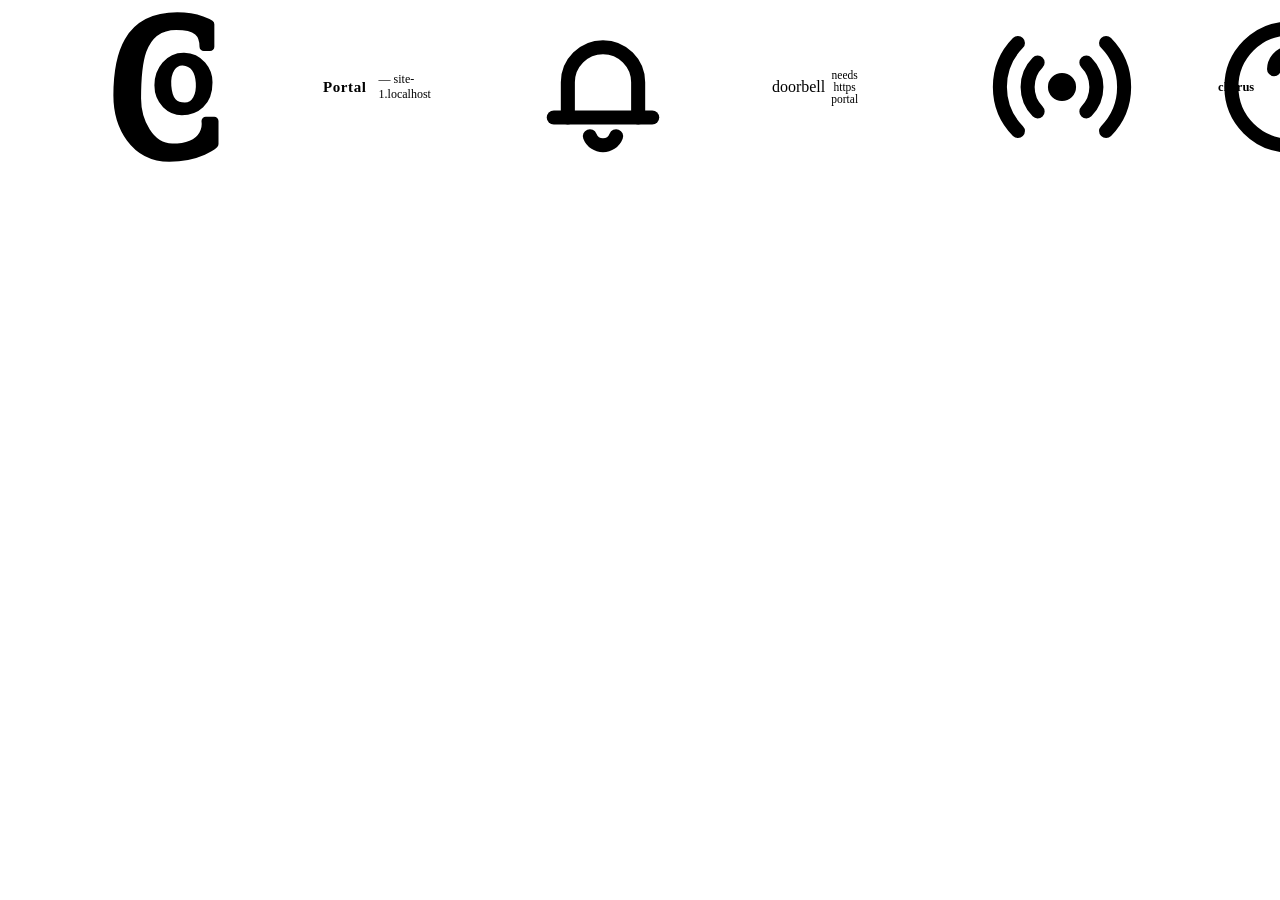
==== commit b2bf4728: "release build from main 032d2ed Co-Authored-By: Claude Fable 5.1 <noreply@anthropic.com> Co-Authored" ====
--- a/portal/portal/index.html
+++ b/portal/portal/index.html
@@ -4,7 +4,7 @@
 <meta charset="utf-8">
 <meta name="viewport" content="width=device-width, initial-scale=1">
 <title>Portal</title>
-<link rel="icon" href="data:image/svg+xml,<svg xmlns='http://www.w3.org/2000/svg' viewBox='-119 -789 829 829'><style>@media (prefers-color-scheme:dark){g{fill:%23f3f5f8;stroke:%23f3f5f8}}</style><g transform='scale(1 -1)' fill='%230b1219' stroke='%230b1219' stroke-width='48' stroke-linejoin='round'><path d='M357.70703125 763C79.70703125 763 28.70703125 545 28.70703125 328C28.70703125 159 120.70703125 -14 313.70703125 -14C481.70703125 -14 561.70703125 59 561.70703125 59V186H515.70703125C515.70703125 186 539.70703125 38 329.70703125 38C204.70703125 38 133.70703125 187 133.70703125 311C133.70703125 479 140.70703125 714 351.70703125 714C469.70703125 714 504.70703125 672 504.70703125 597H538.70703125V721C538.70703125 721 478.70703125 763 357.70703125 763Z'/></g></svg>">
+<link rel="icon" href="data:image/svg+xml,<svg xmlns='http://www.w3.org/2000/svg' viewBox='-119 -789 829 829'><style>@media (prefers-color-scheme:dark){g{fill:%23f3f5f8;stroke:%23f3f5f8}}</style><g transform='scale(1 -1)' fill='%230b1219' stroke='%230b1219' stroke-linejoin='round'><path stroke-width='48' d='M357.70703125 763C79.70703125 763 28.70703125 545 28.70703125 328C28.70703125 159 120.70703125 -14 313.70703125 -14C481.70703125 -14 561.70703125 59 561.70703125 59V186H515.70703125C515.70703125 186 539.70703125 38 329.70703125 38C204.70703125 38 133.70703125 187 133.70703125 311C133.70703125 479 140.70703125 714 351.70703125 714C469.70703125 714 504.70703125 672 504.70703125 597H538.70703125V721C538.70703125 721 478.70703125 763 357.70703125 763Z'/><path transform='translate(392 391) scale(0.55) translate(-320.2 -265.5)' stroke-width='70' d='M327.1826171875 544C171.1826171875 547 63.1826171875 408.818359375 63.1826171875 252.0C63.1826171875 86.099609375 188.1826171875 -13.0 304.1826171875 -13.0C445.1826171875 -13.0 578.1826171875 75.0 577.1826171875 284.0C576.6083984375 404.0029296875 486.1826171875 541.0 327.1826171875 544.0ZM315.1826171875 487.0C388.1826171875 482.0 469.1826171875 432.0 479.1826171875 278.0C487.1533203125 155.2587890625 440.146484375 44.1025390625 334.1826171875 44.0C232.705078125 43.90234375 175.0390625 95.8232421875 163.1826171875 246.0C151.1826171875 398.0 223.4765625 493.28125 315.1826171875 487.0Z'/></g></svg>">
 <link rel="stylesheet" href="/tokens.css">
 <style>
   /* The palette, type, spacing and geometry live in tokens.css, shared with the
@@ -357,7 +357,7 @@
       <path d="M10.4 2.5a5.75 5.75 0 1 0 3.1 8.5A6.2 6.2 0 0 1 10.4 2.5"/>
     </g>
   </symbol>
-  <symbol id="i-mark" viewBox="-119 -789 829 829"><g transform="scale(1 -1)" fill="currentColor" stroke="currentColor" stroke-width="48" stroke-linejoin="round"><path d="M357.70703125 763C79.70703125 763 28.70703125 545 28.70703125 328C28.70703125 159 120.70703125 -14 313.70703125 -14C481.70703125 -14 561.70703125 59 561.70703125 59V186H515.70703125C515.70703125 186 539.70703125 38 329.70703125 38C204.70703125 38 133.70703125 187 133.70703125 311C133.70703125 479 140.70703125 714 351.70703125 714C469.70703125 714 504.70703125 672 504.70703125 597H538.70703125V721C538.70703125 721 478.70703125 763 357.70703125 763Z"/></g></symbol>
+  <symbol id="i-mark" viewBox="-119 -789 829 829"><g transform="scale(1 -1)" fill="currentColor" stroke="currentColor" stroke-linejoin="round"><path stroke-width="48" d="M357.70703125 763C79.70703125 763 28.70703125 545 28.70703125 328C28.70703125 159 120.70703125 -14 313.70703125 -14C481.70703125 -14 561.70703125 59 561.70703125 59V186H515.70703125C515.70703125 186 539.70703125 38 329.70703125 38C204.70703125 38 133.70703125 187 133.70703125 311C133.70703125 479 140.70703125 714 351.70703125 714C469.70703125 714 504.70703125 672 504.70703125 597H538.70703125V721C538.70703125 721 478.70703125 763 357.70703125 763Z"/><path transform="translate(392 391) scale(0.55) translate(-320.2 -265.5)" stroke-width="70" d="M327.1826171875 544C171.1826171875 547 63.1826171875 408.818359375 63.1826171875 252.0C63.1826171875 86.099609375 188.1826171875 -13.0 304.1826171875 -13.0C445.1826171875 -13.0 578.1826171875 75.0 577.1826171875 284.0C576.6083984375 404.0029296875 486.1826171875 541.0 327.1826171875 544.0ZM315.1826171875 487.0C388.1826171875 482.0 469.1826171875 432.0 479.1826171875 278.0C487.1533203125 155.2587890625 440.146484375 44.1025390625 334.1826171875 44.0C232.705078125 43.90234375 175.0390625 95.8232421875 163.1826171875 246.0C151.1826171875 398.0 223.4765625 493.28125 315.1826171875 487.0Z"/></g></symbol>
   <symbol id="i-plus" viewBox="0 0 16 16">
     <g fill="none" stroke="currentColor" stroke-width="1.5" stroke-linecap="round" stroke-linejoin="round">
       <path d="M8 4.5v7"/>
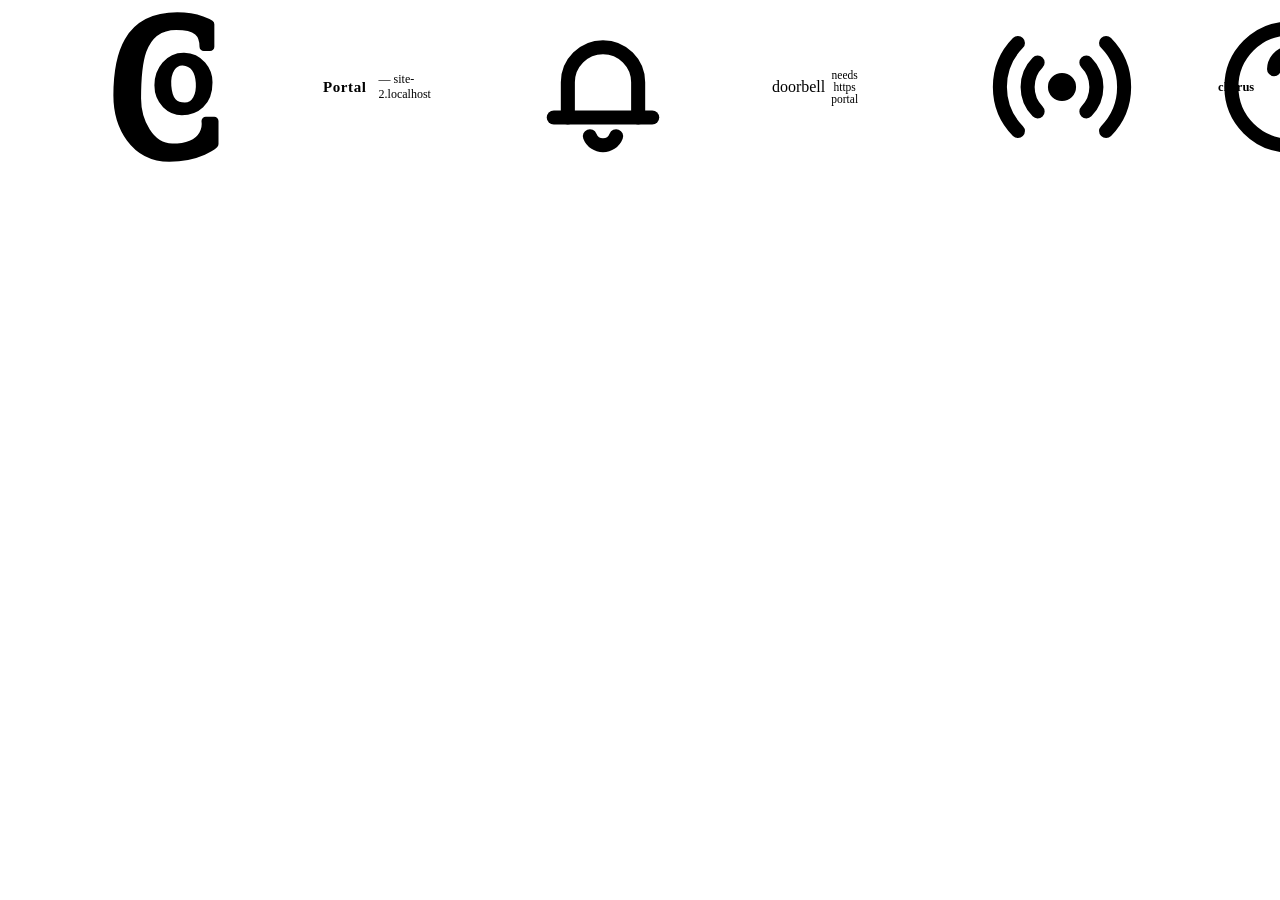
==== commit 748a2735: "release build from main 81d71e3 Co-Authored-By: Claude Fable 5.1 <noreply@anthropic.com> Co-Authored" ====
--- a/portal/portal/index.html
+++ b/portal/portal/index.html
@@ -513,6 +513,33 @@
       b.setAttribute("aria-checked", String(b.dataset.mode === themeMode));
     TERMS.forEach(paintTerm);
   }
+  // --- terminal font -----------------------------------------------------------
+  // Commit Mono at weight 600, bold 700 (OFL, fonts/COMMIT-MONO-OFL.txt), served
+  // from /fonts/ like the chrome's faces. The pane is ttyd's own page, so tokens.css never reaches it: the faces
+  // are registered in the pane's document, and the font is set only once they have
+  // loaded, because xterm sizes its cells from the font in use. Then ttyd refits the
+  // grid to the new cell size: ttyd 1.7.7 puts fit() on window.term, and its window
+  // "resize" listener calls the same fit if that ever moves.
+  // Glyphs Commit Mono lacks (some of Claude Code's symbols) fall back down the
+  // list; a face that fails to load leaves the pane on ttyd's default font.
+  const TERM_FONT = '"Commit Mono", "JetBrains Mono", ui-monospace, monospace';
+  const TERM_FACES = [["600", "normal", "commit-mono-600-regular"], ["700", "normal", "commit-mono-700-regular"],
+                      ["600", "italic", "commit-mono-600-italic"], ["700", "italic", "commit-mono-700-italic"]];
+  const setOpt = (term, k, v) => { try { term.options[k] = v; } catch { try { term.setOption(k, v); } catch {} } };
+  const fontTerm = (term, win) => {
+    try {
+      const faces = TERM_FACES.map(([weight, style, file]) =>
+        new win.FontFace("Commit Mono", `url(/fonts/${file}.woff2) format("woff2")`, { weight, style }));
+      faces.forEach(f => win.document.fonts.add(f));
+      Promise.all(faces.map(f => f.load())).then(() => {
+        setOpt(term, "fontWeight", "600");
+        setOpt(term, "fontWeightBold", "700");
+        setOpt(term, "fontFamily", TERM_FONT);
+        if (typeof term.fit === "function") term.fit(); else win.dispatchEvent(new win.Event("resize"));
+      }).catch(e => console.warn("terminal font not loaded; ttyd's default kept", e));
+    } catch (e) { console.warn("terminal font skipped", e); }
+  };
+
   for (const b of document.querySelectorAll("#theme-seg button")) {
     b.addEventListener("click", () => {
       themeMode = b.dataset.mode;
@@ -640,6 +667,7 @@
         paneTerm = term;
         TERMS.add(term);       // a pane that reconnects re-enters here with a new instance
         paintTerm(term);       // the unit baked one palette; this pane may owe the other
+        fontTerm(term, iframe.contentWindow);
         // Copy path: Claude Code owns the mouse in these panes and does its
         // own selection. On release it runs `tmux load-buffer -w`, tmux
         // forwards it as an OSC 52 escape, and we catch it here and place it
